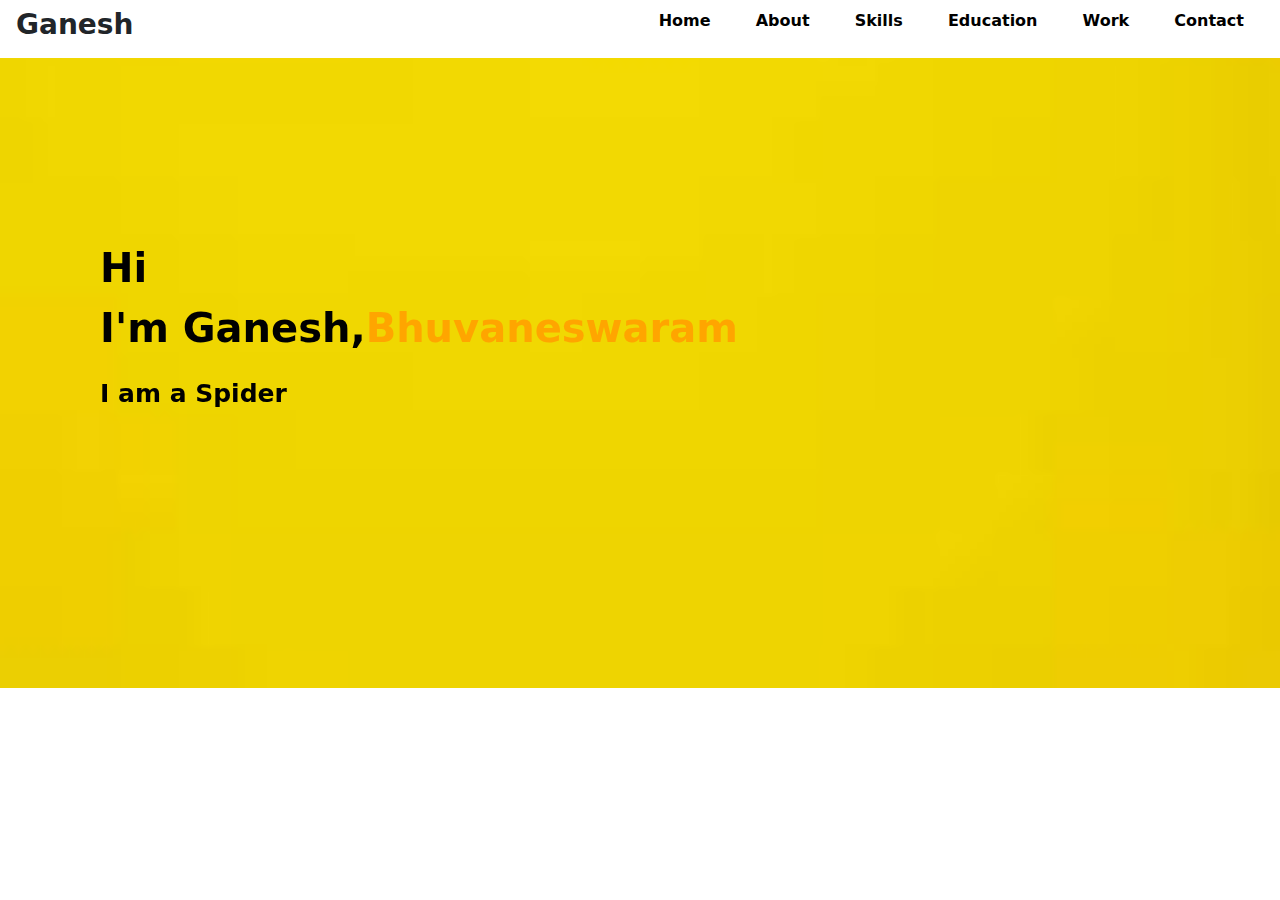
==== index.html @ cd3d2d9b "Add files via upload" ====
<!DOCTYPE html>
<html lang="en">
<head>
    <meta charset="UTF-8">
    <meta http-equiv="X-UA-Compatible" content="IE=edge">
    <meta name="viewport" content="width=device-width, initial-scale=1.0">
    <title>Trics to click</title>
    <link rel="stylesheet" href="portfolio.css">
    <link rel="stylesheet" href="https://cdn.jsdelivr.net/npm/bootstrap@4.6.2/dist/css/bootstrap.min.css">
    <script src="https://cdn.jsdelivr.net/npm/jquery@3.6.1/dist/jquery.slim.min.js"></script>
    <script src="https://cdn.jsdelivr.net/npm/popper.js@1.16.1/dist/umd/popper.min.js"></script>
    <script src="https://cdn.jsdelivr.net/npm/bootstrap@4.6.2/dist/js/bootstrap.bundle.min.js"></script>
</head>
<body>
    <div >
<!-- <div class="banner"> -->
<div class="navbar">
    <h3 style="font-weight:bolder;">Ganesh</h3>
     <ul>
         <li><a href="#">Home</a></li>
         <li><a href="#">About</a></li>
         <li><a href="#">Skills</a></li>
         <li><a href="#">   Education</a></li>
         <li><a href="#">Work</a></li>
         <li><a href="#">Contact</a></li>
    </ul>
    <!-- </div> -->
</div>
<div class="banner">
    <div class="intro1">
        Hi <br>I'm Ganesh,<l style="color:orange">Bhuvaneswaram</l>
       <br>
     <l style="font-size:25px; font-weight:bold;">  I am a Spider</l>
    </div>
    
</div>
</body>
</html>
---- portfolio.css ----
*{
    font-family:system-ui, -apple-system, BlinkMacSystemFont, 'Segoe UI', Roboto, Oxygen, Ubuntu, Cantarell, 'Open Sans', 'Helvetica Neue', sans-serif
}

.logo{
    height: 70px;
    width: 150px;
    cursor: pointer; 
}
.navbar{
    padding: 10px 100px;
   position: sticky;
   top: 0;
   left: 0;
   background-color: white;
    margin: auto;
    width: 100;
    display: flex;
    align-items: center;
    justify-content: space-between;

}
.navbar ul li{
    list-style: none;
display: inline-block;
margin: 0 20px ;
}
.navbar ul li a{
    text-decoration: none;
    color: black;
    font-weight: bolder;
}
.banner{
    width: 100%;
    height: 70vh;
    background-image: url([data-uri]);
    background-size: cover;
    background-position: center;
    position: fixed;
}
.intro1{
    color: black;
     font-weight: bolder; 
    width: 50%;
    font-size: 40px;
    /* position: absolute; */
    padding-top: 80px;
    margin:100px;
    
  }
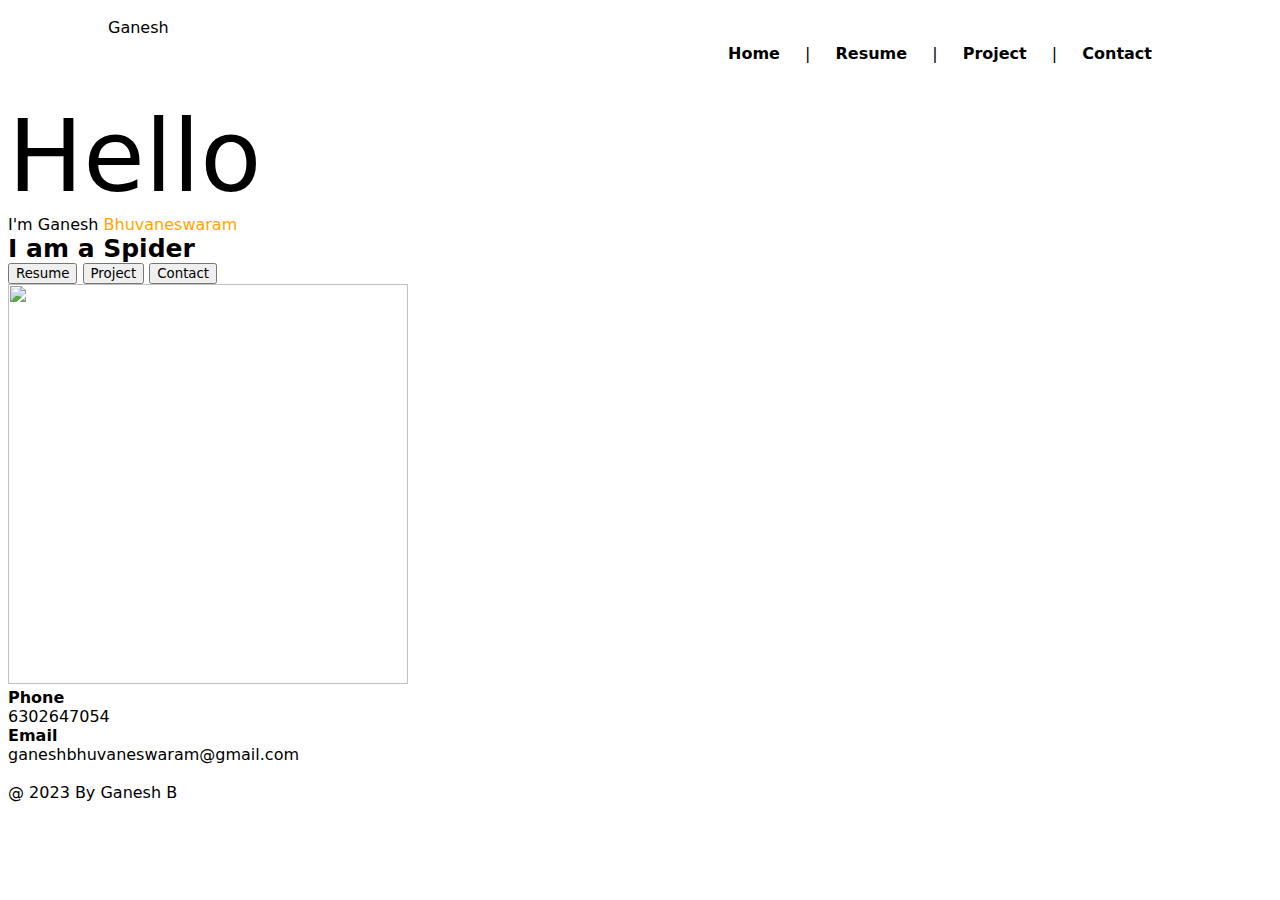
==== commit 355dc624: "Update index.html" ====
--- a/index.html
+++ b/index.html
@@ -6,33 +6,36 @@
     <meta name="viewport" content="width=device-width, initial-scale=1.0">
     <title>Trics to click</title>
     <link rel="stylesheet" href="portfolio.css">
-    <link rel="stylesheet" href="https://cdn.jsdelivr.net/npm/bootstrap@4.6.2/dist/css/bootstrap.min.css">
-    <script src="https://cdn.jsdelivr.net/npm/jquery@3.6.1/dist/jquery.slim.min.js"></script>
-    <script src="https://cdn.jsdelivr.net/npm/popper.js@1.16.1/dist/umd/popper.min.js"></script>
-    <script src="https://cdn.jsdelivr.net/npm/bootstrap@4.6.2/dist/js/bootstrap.bundle.min.js"></script>
 </head>
 <body>
-    <div >
-<!-- <div class="banner"> -->
 <div class="navbar">
-    <h3 style="font-weight:bolder;">Ganesh</h3>
+    <div class="logo cir"> Ganesh</div>
      <ul>
-         <li><a href="#">Home</a></li>
-         <li><a href="#">About</a></li>
-         <li><a href="#">Skills</a></li>
-         <li><a href="#">   Education</a></li>
-         <li><a href="#">Work</a></li>
-         <li><a href="#">Contact</a></li>
+         <li><a href="index.html">Home</a></li> |
+         <li><a href="resume.html">Resume</a></li> | 
+         <li><a href="project.html">Project<a></li> |
+         <li><a href="#">Contact </a></li> 
     </ul>
-    <!-- </div> -->
 </div>
-<div class="banner">
-    <div class="intro1">
-        Hi <br>I'm Ganesh,<l style="color:orange">Bhuvaneswaram</l>
+<div >
+    <div class="flexclass1">
+     <div><l style="font-size:100px"> Hello</l> <br>I'm Ganesh <l style="color:orange">Bhuvaneswaram</l>
        <br>
      <l style="font-size:25px; font-weight:bold;">  I am a Spider</l>
-    </div>
-    
+     <br>
+     <button class="button b1">Resume</button>
+     <button class="button b2">Project</button>
+     <button class="button b3">Contact</button>
+    </div> 
+   <div > <img class="cir1" src="profile.jpg" height="400px" width="400px"></div>
+</div>
+</div>
+
+<div class="flexclass">
+    <div><l style="font-weight:bold">Phone</l><br>6302647054</div>
+    <div><l style="font-weight:bold">Email</l><br><a href="mailto:ganeshbhuvaneswaram@gmail.com" style="text-decoration:none; color:black;">ganeshbhuvaneswaram@gmail.com</a></div>
+    <div><br>@ 2023 By Ganesh B</div>
+   
 </div>
 </body>
-</html>+</html>
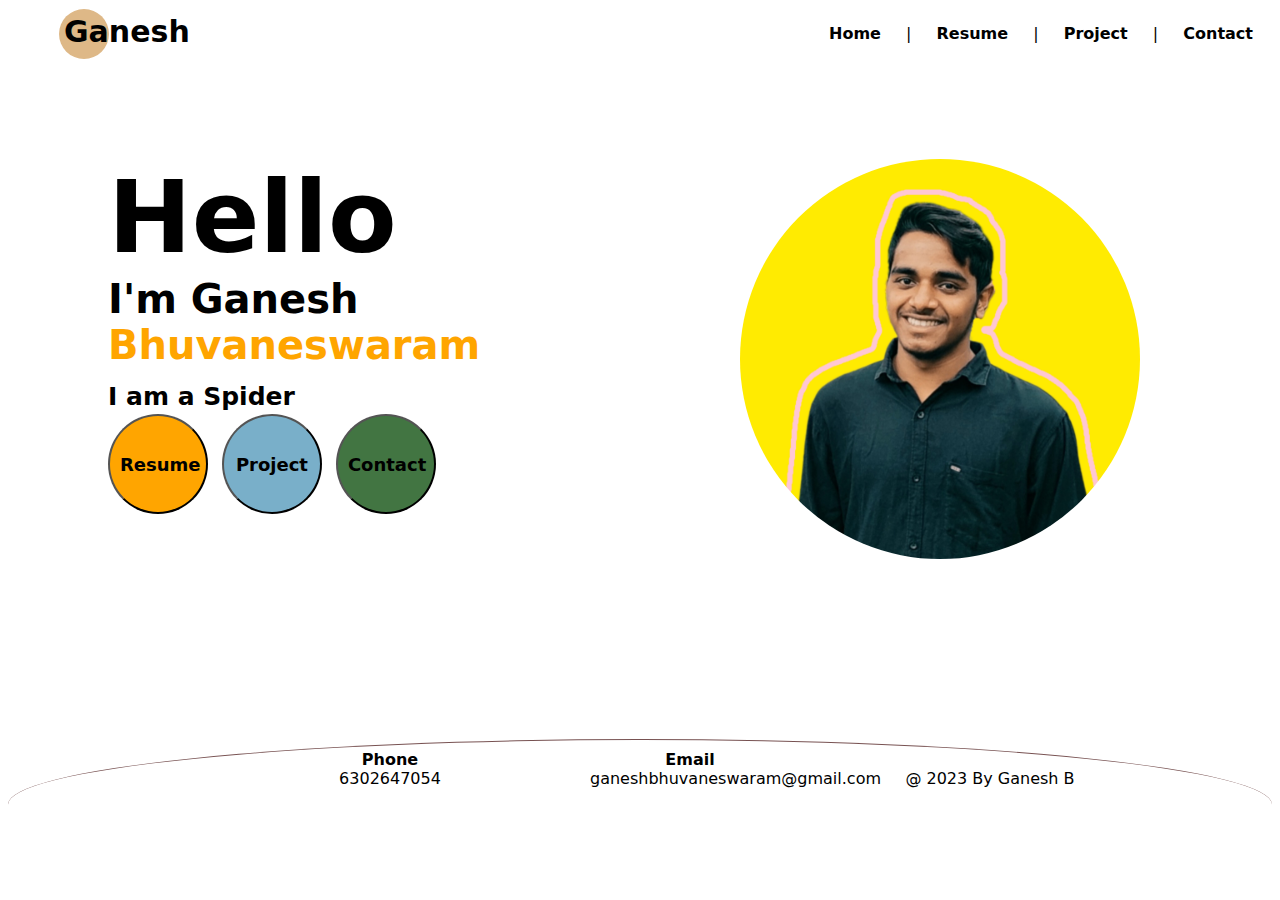
==== commit c74bd1a6: "Update index.html" ====
--- a/index.html
+++ b/index.html
@@ -4,7 +4,7 @@
     <meta charset="UTF-8">
     <meta http-equiv="X-UA-Compatible" content="IE=edge">
     <meta name="viewport" content="width=device-width, initial-scale=1.0">
-    <title>Trics to click</title>
+    <title>Ganesh.B Portfolio</title>
     <link rel="stylesheet" href="portfolio.css">
 </head>
 <body>
--- a/portfolio.css
+++ b/portfolio.css
@@ -1,51 +1,128 @@
 *{
-    font-family:system-ui, -apple-system, BlinkMacSystemFont, 'Segoe UI', Roboto, Oxygen, Ubuntu, Cantarell, 'Open Sans', 'Helvetica Neue', sans-serif
+    font-family:system-ui, -apple-system, BlinkMacSystemFont, 'Segoe UI', Roboto, Oxygen, Ubuntu, Cantarell, 'Open Sans', 'Helvetica Neue', sans-serif;
 }
 
 .logo{
-    height: 70px;
-    width: 150px;
-    cursor: pointer; 
+    height: 100px;
+    width: 100px;
+    cursor:pointer; 
+    font-weight: bolder;
+     font-size: 30px; 
+     margin-left: 50px;
+}
+.cir{
+    border-radius: 100%;
+    background-color: #EDDDDD;
+    border:none;
+    background-color: burlywood; 
+    height:40px;
+    width: 40px;
+    padding: 5px;
 }
 .navbar{
-    padding: 10px 100px;
-   position: sticky;
-   top: 0;
-   left: 0;
-   background-color: white;
+    padding-left: 1px;
+    position: sticky;
     margin: auto;
-    width: 100;
+    width: 100%;
     display: flex;
     align-items: center;
     justify-content: space-between;
-
 }
 .navbar ul li{
     list-style: none;
-display: inline-block;
-margin: 0 20px ;
+    display: inline-block;
+     margin: 0 20px ; 
 }
 .navbar ul li a{
     text-decoration: none;
     color: black;
     font-weight: bolder;
+    padding: 0.5rem 0;
+    /* background-color: white; */
 }
-.banner{
-    width: 100%;
-    height: 70vh;
-    background-image: url([data-uri]);
-    background-size: cover;
-    background-position: center;
-    position: fixed;
+.navbar ul li a:active,
+.navbar ul li a:hover {
+  color: #011aff;
+  border-bottom: 0.2rem solid #011aff;
+  padding: 0.5rem 0;
 }
-.intro1{
-    color: black;
-     font-weight: bolder; 
-    width: 50%;
-    font-size: 40px;
-    /* position: absolute; */
-    padding-top: 80px;
-    margin:100px;
+
+  .flexclass1{
+    display:flex; 
+    flex-direction: row;
+    text-align: left;
+     align-content: center;
+    justify-content: center;
+    width:100%;
+    height: 120px;
+    color: black; 
     
   }
+.flexclass1>div{
+    font-weight: bolder; 
+    width:100%;
+    height: 700px;
+    font-size: 40px;
+    padding-top: 100px; 
+    padding-left: 100px;
+    justify-content:center;
   
+}
+.cir1{
+    border:none;
+    border-radius: 100%;
+}
+.animatee{
+    animation-name: Ganesh;
+    animation-duration: 3s;
+    animation-iteration-count: 1;
+}
+.button{
+    padding:10px;
+    height: 100px;
+    width: 100px;
+    border-radius: 100%;
+    font-size: large;
+    font-weight:bold;
+}
+.b1{
+    background-color: orange;
+}
+.b2{
+    background-color: rgb(121, 175, 201);
+}
+.b3{
+    background-color: rgb(66, 117, 66);
+}
+.button:hover{
+    background-color: #EDDDDD;
+}
+.line{
+    height:3px;
+    width: 80%;
+}
+  .flexclass{
+    display:flex; 
+    flex-direction: row;
+    text-align: center;
+     align-content: center;
+    justify-content: center;
+    width:100%;
+    height: 120px;
+     padding-top: 10px; 
+     border-radius: 100%;
+    border-top: 1px solid rgb(119, 81, 81); 
+    margin-top: 560px;
+    margin-left: 0px;
+    margin-right: 0px;
+    color: black; 
+  }
+.flexclass>div{
+    width:200px;
+    height: 100px;
+    margin-left:100px;
+    font-size: 15x;
+    justify-content:center;
+}
+
+
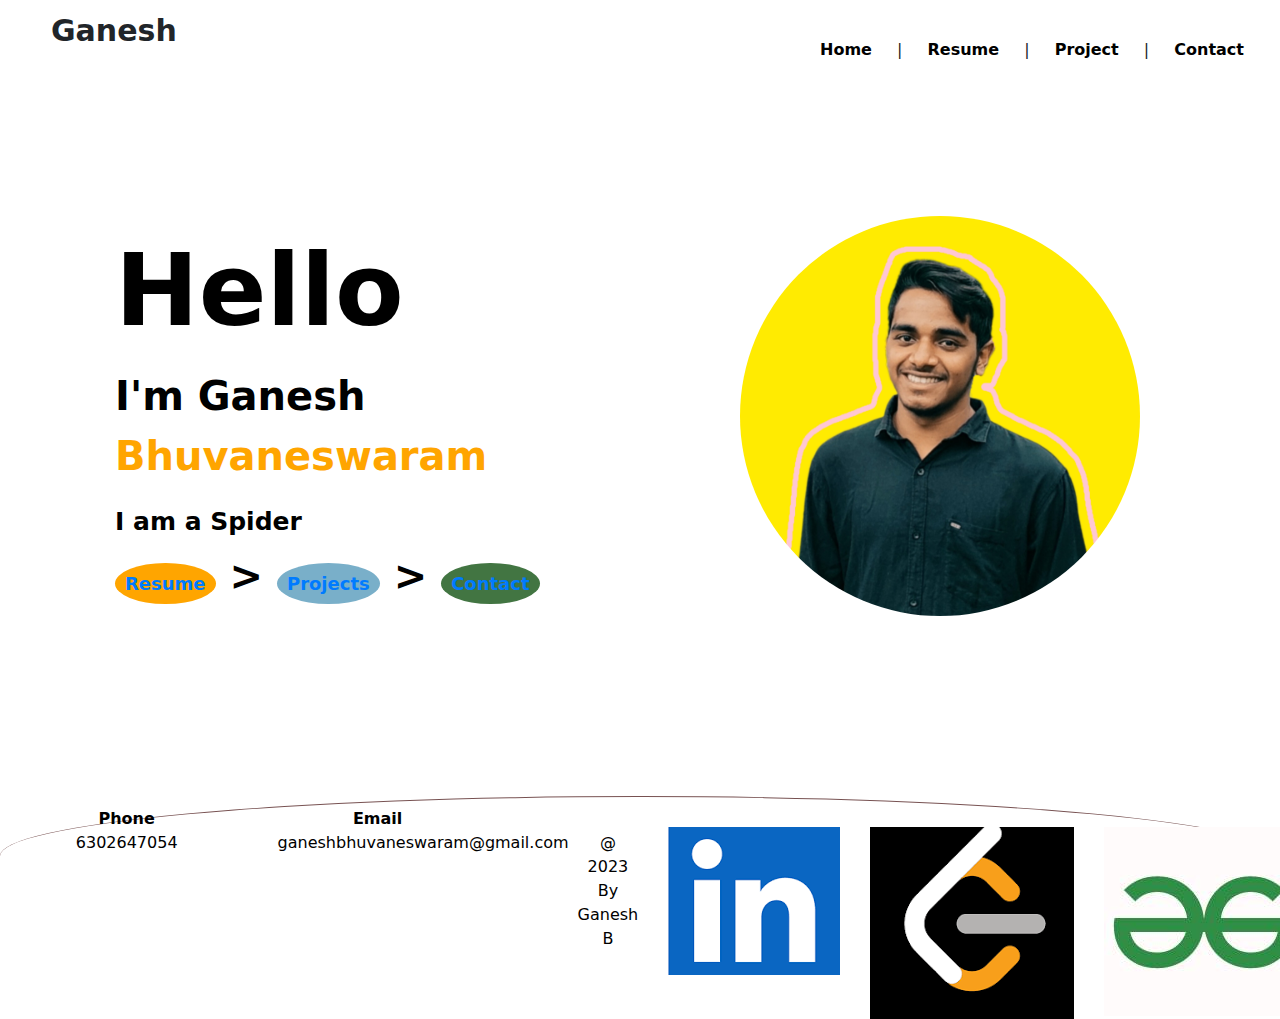
==== commit f6fe3a6b: "Update index.html" ====
--- a/index.html
+++ b/index.html
@@ -1,41 +1,49 @@
 <!DOCTYPE html>
 <html lang="en">
 <head>
-    <meta charset="UTF-8">
-    <meta http-equiv="X-UA-Compatible" content="IE=edge">
-    <meta name="viewport" content="width=device-width, initial-scale=1.0">
-    <title>Ganesh.B Portfolio</title>
+    <meta name="viewport" content="width=device-width,initial-scale=1.0">
+    <link rel="stylesheet" href="https://cdn.jsdelivr.net/npm/bootstrap@4.6.2/dist/css/bootstrap.min.css">
+    <script src="https://cdn.jsdelivr.net/npm/jquery@3.7.1/dist/jquery.slim.min.js"></script>
+    <script src="https://cdn.jsdelivr.net/npm/popper.js@1.16.1/dist/umd/popper.min.js"></script>
+    <script src="https://cdn.jsdelivr.net/npm/bootstrap@4.6.2/dist/js/bootstrap.bundle.min.js"></script>
+    <title>Ganesh's Portfolio</title>
     <link rel="stylesheet" href="portfolio.css">
 </head>
 <body>
-<div class="navbar">
-    <div class="logo cir"> Ganesh</div>
+<div>
+<div class=" container-fluid navbar">
+    <div class="logo "> Ganesh</div>
      <ul>
          <li><a href="index.html">Home</a></li> |
          <li><a href="resume.html">Resume</a></li> | 
          <li><a href="project.html">Project<a></li> |
-         <li><a href="#">Contact </a></li> 
+         <li><a href="contact.html">Contact </a></li> 
     </ul>
 </div>
+</div>
 <div >
-    <div class="flexclass1">
+    <div class="container-fluid flexclass1">
      <div><l style="font-size:100px"> Hello</l> <br>I'm Ganesh <l style="color:orange">Bhuvaneswaram</l>
        <br>
      <l style="font-size:25px; font-weight:bold;">  I am a Spider</l>
      <br>
-     <button class="button b1">Resume</button>
-     <button class="button b2">Project</button>
-     <button class="button b3">Contact</button>
+     <a class="button b1" href="resume.html" >Resume</a> >
+     <a class="button b2" href="projects.html">Projects</a> >
+     <a class="button b3" href="contact.html">Contact</a>
     </div> 
    <div > <img class="cir1" src="profile.jpg" height="400px" width="400px"></div>
 </div>
 </div>
 
-<div class="flexclass">
+<!-- <div><hr>hi</div> -->
+<div class=" container-fluid flexclass">
     <div><l style="font-weight:bold">Phone</l><br>6302647054</div>
     <div><l style="font-weight:bold">Email</l><br><a href="mailto:ganeshbhuvaneswaram@gmail.com" style="text-decoration:none; color:black;">ganeshbhuvaneswaram@gmail.com</a></div>
     <div><br>@ 2023 By Ganesh B</div>
-   
-</div>
+    <a href="https://www.linkedin.com/in/bhuvaneswaram-ganesh-274529215/overlay/contact-info/" style="padding-left:30px;padding-top:20px;"> <img class="ack"  src="[data-uri]">
+    </a>
+    <a href="https://leetcode.com/Ganesh_Bhuvaneswaram/" style="padding-left:30px;padding-top:20px;"> <img class="ack" src="[data-uri]"></a>
+    <a href="https://auth.geeksforgeeks.org/user/ganeshbhuvaneswaram" style="padding-left:30px;padding-top:20px;"> <img class="ack"  src="[data-uri]"></a>
+    </div>
 </body>
 </html>
